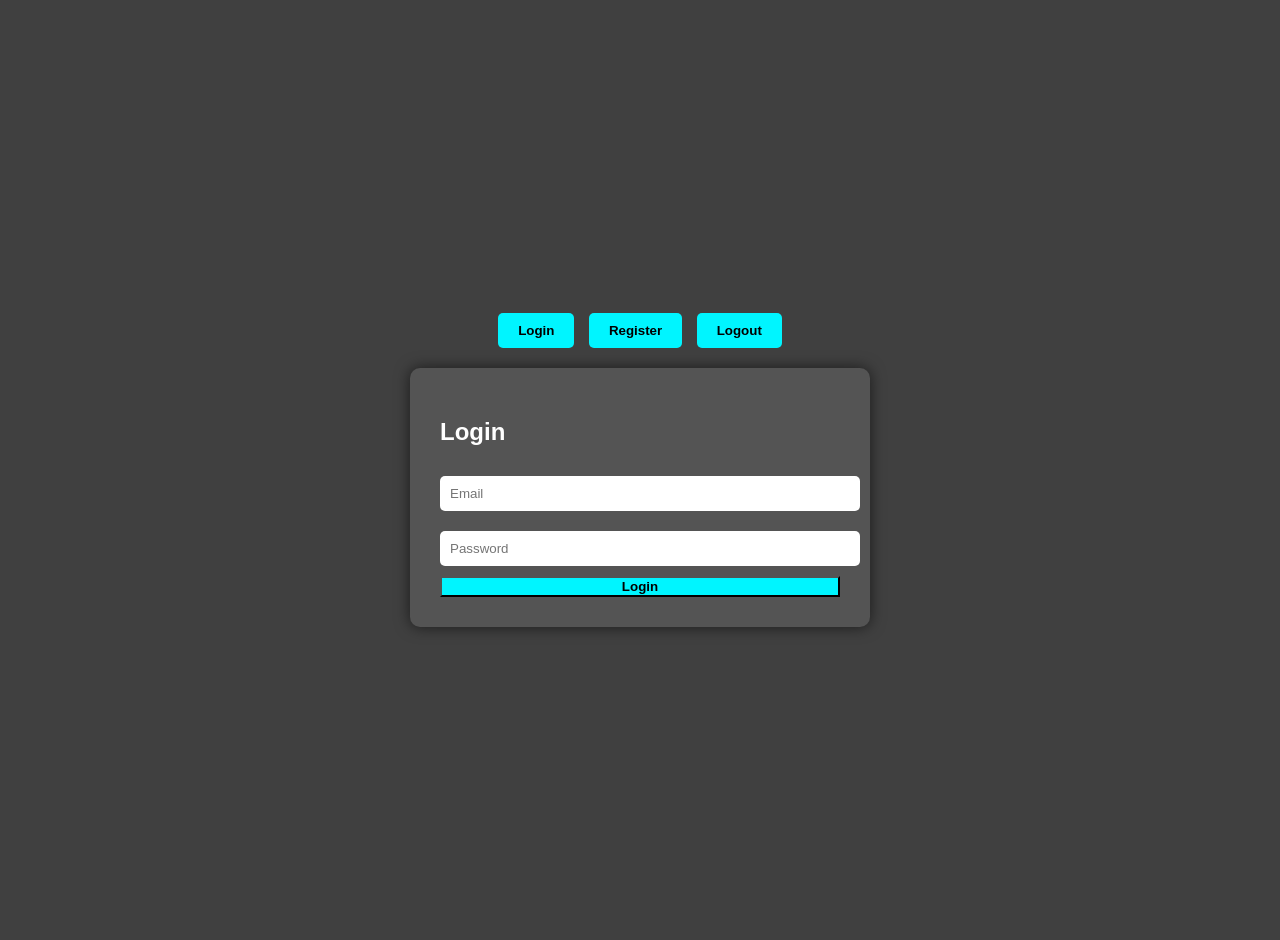
==== auth.html @ d18a74cd "Add files via upload" ====
<!DOCTYPE html>
<html lang="en">
<head>
  <meta charset="UTF-8" />
  <meta name="viewport" content="width=device-width, initial-scale=1.0" />
  <title>ForexChain - Authentication</title>
  <style>
    body {
      margin: 0;
      font-family: Arial, sans-serif;
      background: url('https://raw.githubusercontent.com/yamen701/ForexChain/main/assets/yamen-bg.jpg') no-repeat center center fixed;
      background-size: cover;
      color: white;
    }
    .overlay {
      background-color: rgba(0, 0, 0, 0.75);
      min-height: 100vh;
      display: flex;
      justify-content: center;
      align-items: center;
      flex-direction: column;
      padding: 20px;
    }
    .tab-buttons {
      margin-bottom: 20px;
    }
    .tab-buttons button {
      padding: 10px 20px;
      margin: 0 5px;
      border: none;
      background: #00f5ff;
      color: #000;
      font-weight: bold;
      cursor: pointer;
      border-radius: 5px;
    }
    .form-container {
      background: rgba(255, 255, 255, 0.1);
      padding: 30px;
      border-radius: 10px;
      box-shadow: 0 0 15px rgba(0, 0, 0, 0.6);
      width: 100%;
      max-width: 400px;
      display: none;
    }
    .form-container.active {
      display: block;
    }
    input {
      width: 100%;
      padding: 10px;
      margin: 10px 0;
      border-radius: 5px;
      border: none;
      background: #fff;
      color: #000;
    }
    button.submit {
      width: 100%;
      background: #00f5ff;
      color: #000;
      font-weight: bold;
    }
    .logout-msg {
      font-size: 1.2em;
      text-align: center;
      margin-bottom: 15px;
    }
  </style>
</head>
<body>
  <div class="overlay">
    <div class="tab-buttons">
      <button onclick="showForm('login')">Login</button>
      <button onclick="showForm('register')">Register</button>
      <button onclick="showForm('logout')">Logout</button>
    </div>

    <div id="login" class="form-container active">
      <h2>Login</h2>
      <input type="email" placeholder="Email" required />
      <input type="password" placeholder="Password" required />
      <button class="submit">Login</button>
    </div>

    <div id="register" class="form-container">
      <h2>Register</h2>
      <input type="text" placeholder="Full Name" required />
      <input type="email" placeholder="Email" required />
      <input type="password" placeholder="Password" required />
      <button class="submit">Register</button>
    </div>

    <div id="logout" class="form-container">
      <h2>Logged Out</h2>
      <p class="logout-msg">You have been successfully logged out.</p>
      <button onclick="showForm('login')">Back to Login</button>
    </div>
  </div>

  <script>
    function showForm(formId) {
      document.querySelectorAll('.form-container').forEach(form => {
        form.classList.remove('active');
      });
      document.getElementById(formId).classList.add('active');
    }
  </script>
</body>
</html>
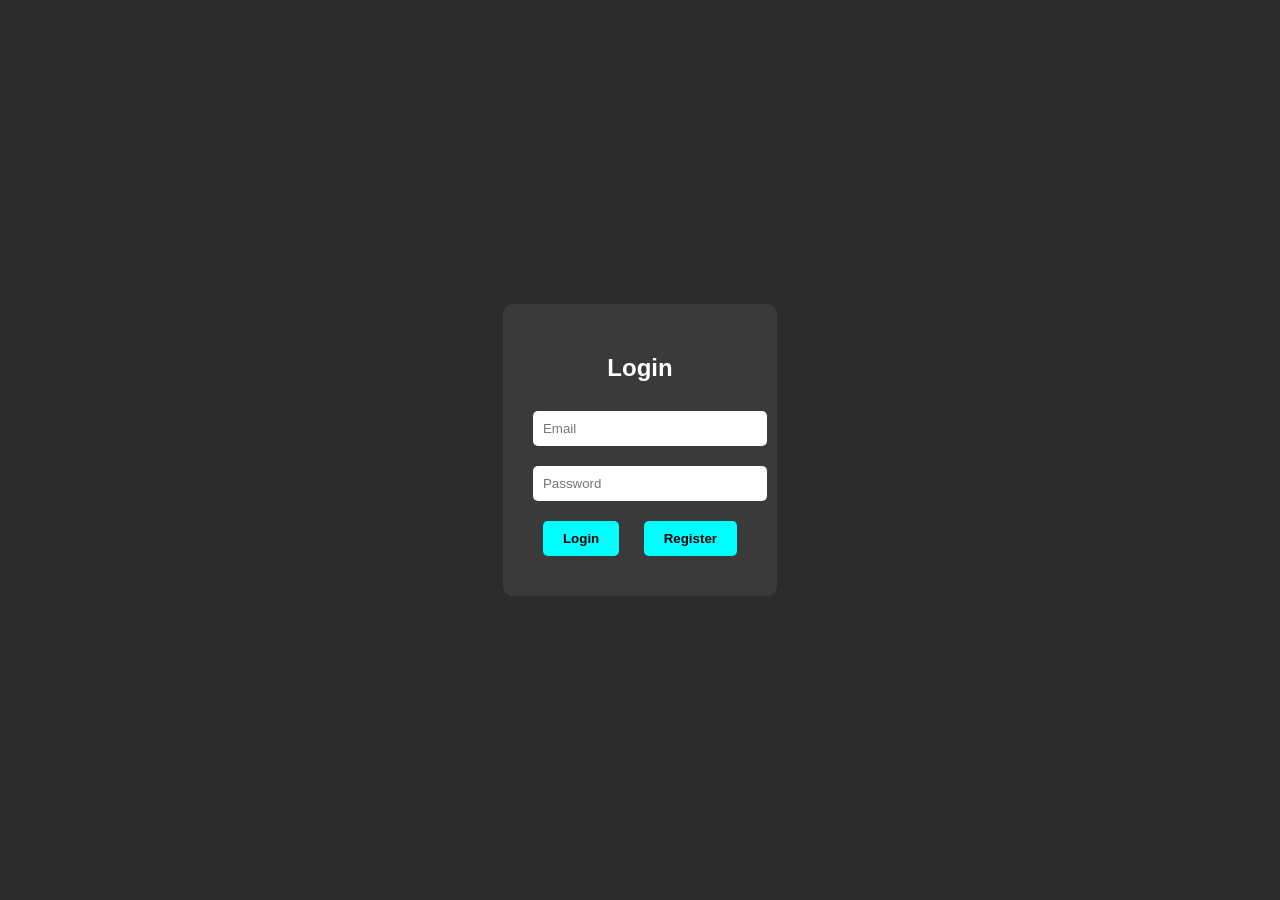
==== commit 4b408c47: "Add files via upload" ====
--- a/auth.html
+++ b/auth.html
@@ -2,109 +2,72 @@
 <!DOCTYPE html>
 <html lang="en">
 <head>
-  <meta charset="UTF-8" />
-  <meta name="viewport" content="width=device-width, initial-scale=1.0" />
-  <title>ForexChain - Authentication</title>
+  <meta charset="UTF-8">
+  <title>ForexChain Auth</title>
   <style>
     body {
+      background-color: #2c2c2c;
+      font-family: Arial, sans-serif;
+      color: white;
+      display: flex;
+      flex-direction: column;
+      align-items: center;
+      justify-content: center;
+      height: 100vh;
       margin: 0;
-      font-family: Arial, sans-serif;
-      background: url('https://raw.githubusercontent.com/yamen701/ForexChain/main/assets/yamen-bg.jpg') no-repeat center center fixed;
-      background-size: cover;
-      color: white;
     }
-    .overlay {
-      background-color: rgba(0, 0, 0, 0.75);
-      min-height: 100vh;
-      display: flex;
-      justify-content: center;
-      align-items: center;
-      flex-direction: column;
-      padding: 20px;
+    .auth-container {
+      background-color: #3a3a3a;
+      padding: 30px;
+      border-radius: 10px;
+      text-align: center;
     }
-    .tab-buttons {
-      margin-bottom: 20px;
-    }
-    .tab-buttons button {
-      padding: 10px 20px;
-      margin: 0 5px;
+    input {
+      padding: 10px;
+      margin: 10px 0;
+      width: 100%;
       border: none;
-      background: #00f5ff;
-      color: #000;
-      font-weight: bold;
-      cursor: pointer;
       border-radius: 5px;
     }
-    .form-container {
-      background: rgba(255, 255, 255, 0.1);
-      padding: 30px;
-      border-radius: 10px;
-      box-shadow: 0 0 15px rgba(0, 0, 0, 0.6);
-      width: 100%;
-      max-width: 400px;
-      display: none;
-    }
-    .form-container.active {
-      display: block;
-    }
-    input {
-      width: 100%;
-      padding: 10px;
-      margin: 10px 0;
+    button {
+      background-color: cyan;
+      border: none;
+      padding: 10px 20px;
+      margin: 10px;
       border-radius: 5px;
-      border: none;
-      background: #fff;
-      color: #000;
-    }
-    button.submit {
-      width: 100%;
-      background: #00f5ff;
-      color: #000;
+      cursor: pointer;
       font-weight: bold;
-    }
-    .logout-msg {
-      font-size: 1.2em;
-      text-align: center;
-      margin-bottom: 15px;
     }
   </style>
 </head>
 <body>
-  <div class="overlay">
-    <div class="tab-buttons">
-      <button onclick="showForm('login')">Login</button>
-      <button onclick="showForm('register')">Register</button>
-      <button onclick="showForm('logout')">Logout</button>
-    </div>
-
-    <div id="login" class="form-container active">
-      <h2>Login</h2>
-      <input type="email" placeholder="Email" required />
-      <input type="password" placeholder="Password" required />
-      <button class="submit">Login</button>
-    </div>
-
-    <div id="register" class="form-container">
-      <h2>Register</h2>
-      <input type="text" placeholder="Full Name" required />
-      <input type="email" placeholder="Email" required />
-      <input type="password" placeholder="Password" required />
-      <button class="submit">Register</button>
-    </div>
-
-    <div id="logout" class="form-container">
-      <h2>Logged Out</h2>
-      <p class="logout-msg">You have been successfully logged out.</p>
-      <button onclick="showForm('login')">Back to Login</button>
-    </div>
+  <div class="auth-container">
+    <h2 id="form-title">Login</h2>
+    <input type="email" id="email" placeholder="Email" required><br>
+    <input type="password" id="password" placeholder="Password" required><br>
+    <button onclick="login()">Login</button>
+    <button onclick="register()">Register</button>
   </div>
 
   <script>
-    function showForm(formId) {
-      document.querySelectorAll('.form-container').forEach(form => {
-        form.classList.remove('active');
-      });
-      document.getElementById(formId).classList.add('active');
+    function register() {
+      const email = document.getElementById('email').value;
+      const password = document.getElementById('password').value;
+      if (!email || !password) return alert("Please enter email and password");
+      localStorage.setItem('user', JSON.stringify({ email, password }));
+      alert("Account registered successfully!");
+    }
+
+    function login() {
+      const email = document.getElementById('email').value;
+      const password = document.getElementById('password').value;
+      const user = JSON.parse(localStorage.getItem('user'));
+      if (user && user.email === email && user.password === password) {
+        alert("Login successful!");
+        window.location.href = "courses.html";
+      } else {
+        alert("Invalid email or password");
+      }
     }
   </script>
 </body>
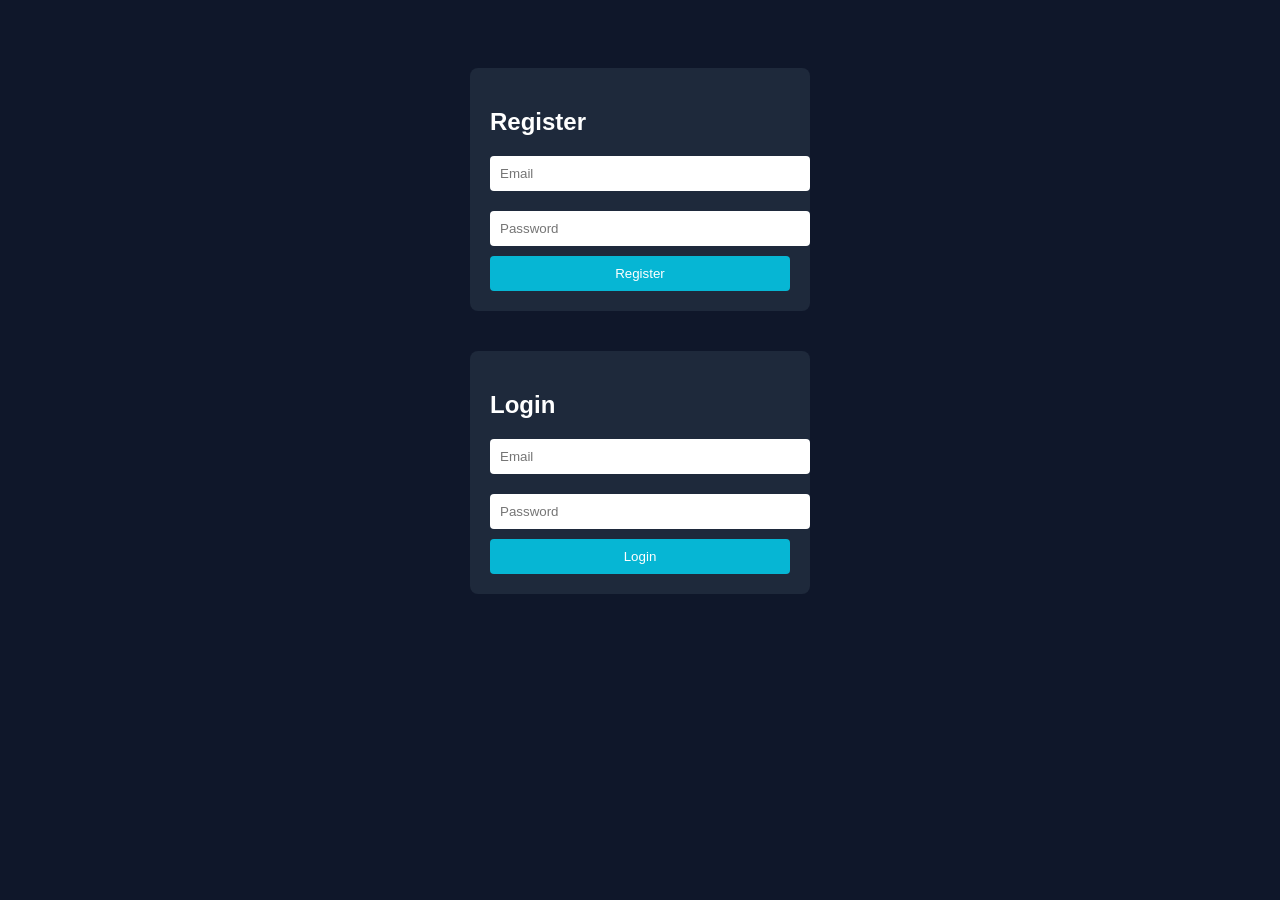
==== commit 733e2965: "Add files via upload" ====
--- a/auth.html
+++ b/auth.html
@@ -2,67 +2,84 @@
 <!DOCTYPE html>
 <html lang="en">
 <head>
-  <meta charset="UTF-8">
+  <meta charset="UTF-8" />
+  <meta name="viewport" content="width=device-width, initial-scale=1.0"/>
   <title>ForexChain Auth</title>
   <style>
     body {
-      background-color: #2c2c2c;
       font-family: Arial, sans-serif;
+      background: #0f172a;
       color: white;
       display: flex;
       flex-direction: column;
       align-items: center;
-      justify-content: center;
-      height: 100vh;
-      margin: 0;
+      padding: 40px;
     }
-    .auth-container {
-      background-color: #3a3a3a;
-      padding: 30px;
-      border-radius: 10px;
-      text-align: center;
+    h2 {
+      margin-bottom: 10px;
     }
-    input {
+    .form-container {
+      background-color: #1e293b;
+      padding: 20px;
+      border-radius: 8px;
+      margin: 20px;
+      width: 300px;
+    }
+    input[type="email"], input[type="password"] {
+      width: 100%;
       padding: 10px;
       margin: 10px 0;
-      width: 100%;
       border: none;
-      border-radius: 5px;
+      border-radius: 4px;
     }
     button {
-      background-color: cyan;
+      width: 100%;
+      padding: 10px;
+      background-color: #06b6d4;
+      color: white;
       border: none;
-      padding: 10px 20px;
-      margin: 10px;
-      border-radius: 5px;
+      border-radius: 4px;
       cursor: pointer;
-      font-weight: bold;
+    }
+    button:hover {
+      background-color: #0891b2;
     }
   </style>
 </head>
 <body>
-  <div class="auth-container">
-    <h2 id="form-title">Login</h2>
-    <input type="email" id="email" placeholder="Email" required><br>
-    <input type="password" id="password" placeholder="Password" required><br>
+  <div class="form-container">
+    <h2>Register</h2>
+    <input type="email" id="regEmail" placeholder="Email" />
+    <input type="password" id="regPassword" placeholder="Password" />
+    <button onclick="register()">Register</button>
+  </div>
+
+  <div class="form-container">
+    <h2>Login</h2>
+    <input type="email" id="loginEmail" placeholder="Email" />
+    <input type="password" id="loginPassword" placeholder="Password" />
     <button onclick="login()">Login</button>
-    <button onclick="register()">Register</button>
   </div>
 
   <script>
     function register() {
-      const email = document.getElementById('email').value;
-      const password = document.getElementById('password').value;
-      if (!email || !password) return alert("Please enter email and password");
-      localStorage.setItem('user', JSON.stringify({ email, password }));
-      alert("Account registered successfully!");
+      const email = document.getElementById('regEmail').value;
+      const password = document.getElementById('regPassword').value;
+
+      if (email && password) {
+        localStorage.setItem(email, password);
+        alert("Account registered successfully!");
+      } else {
+        alert("Please enter valid email and password.");
+      }
     }
 
     function login() {
-      const email = document.getElementById('email').value;
-      const password = document.getElementById('password').value;
-      const user = JSON.parse(localStorage.getItem('user'));
-      if (user && user.email === email && user.password === password) {
+      const email = document.getElementById('loginEmail').value;
+      const password = document.getElementById('loginPassword').value;
+      const storedPassword = localStorage.getItem(email);
+
+      if (password === storedPassword) {
         alert("Login successful!");
         window.location.href = "courses.html";
       } else {
